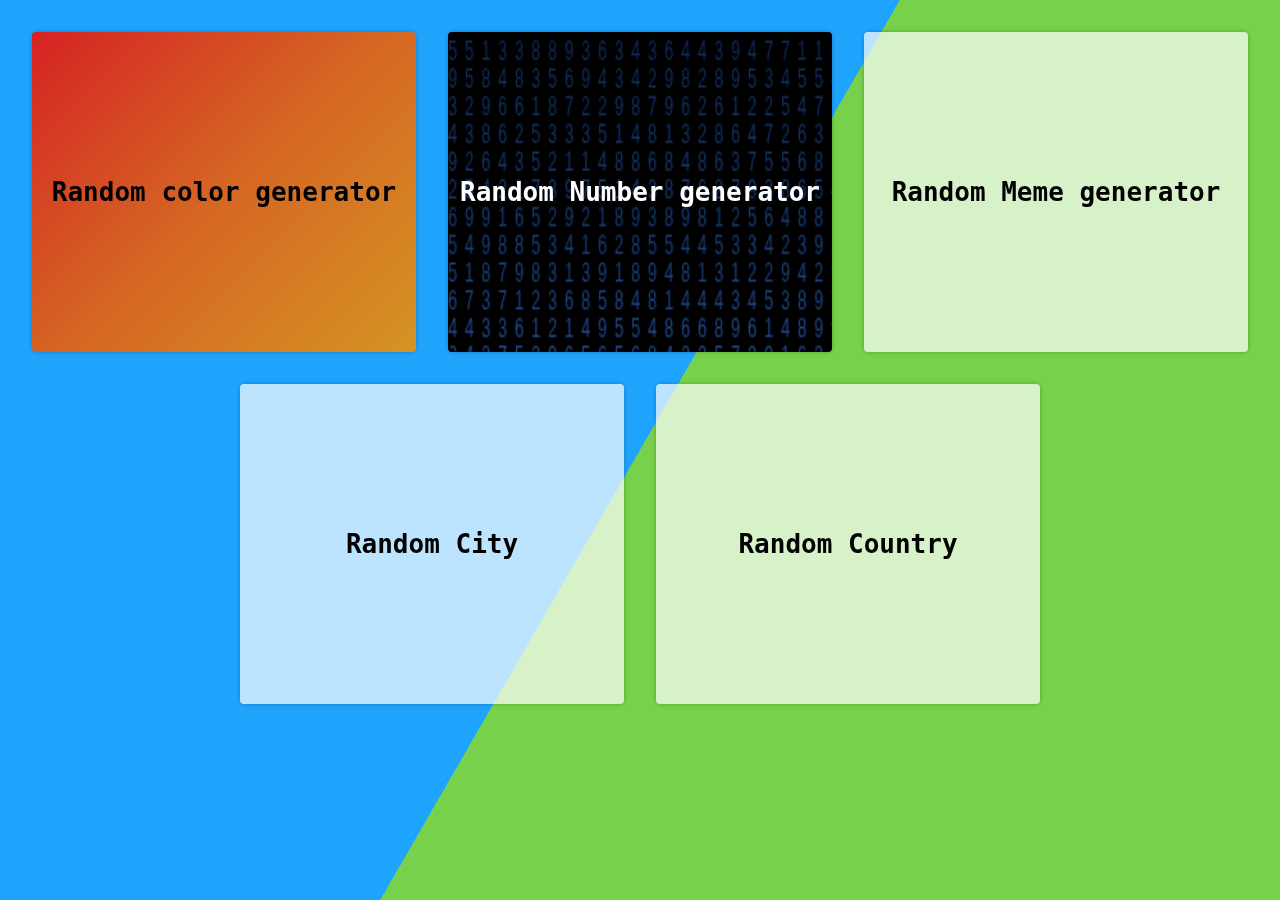
==== index.html @ b845a3d6 "Add files via upload" ====
<!DOCTYPE html>
<html lang="en">

<head>
    <meta charset="UTF-8">
    <meta http-equiv="X-UA-Compatible" content="IE=edge">
    <meta name="viewport" content="width=device-width, initial-scale=1.0">
    <title>Randomness</title>
    <link rel="stylesheet" href="styles.css">
</head>

<body>
    <div class="bg"></div>
    <div class="bg bg2"></div>
    <div class="bg bg3"></div>
    <div class="container">
        <a href="color/index.html">
            <div class="content colors">
                <h1>Random color generator</h1>
            </div>
        </a>
        <a href="number/index.html">
            <div class="content matrix">
                <canvas id="c"> </canvas>
                <h1 class="numbersText">Random Number generator</h1>
            </div>
        </a>
        <a href="">
            <div class="content memes">
                <h1 class="memesText">Random Meme generator</h1>
            </div>
        </a>
        <a href="">
            <div class="content cities">
                <h1 class="citiesText">Random City </h1>
            </div>
        </a>
        <a href="">
            <div class="content countries">
                <h1 class="countriesText">Random Country </h1>
            </div>
        </a>
    </div>
    <script src="index.js"></script>
</body>

</html>
---- styles.css ----
/* text-decoration:none; */
* {
}
html {
  height: 100%;
}

body {
  margin: 0;
}
.container {
  margin-block: 2rem;
  display: flex;
  flex-wrap: wrap;
  justify-content: center;
  gap: 2rem;
}

.content {
  background-color: rgba(255, 255, 255, 0.7);
  border-radius: 0.25em;
  box-shadow: 0 0 0.25rem rgba(0, 0, 0, 0.25);
  height: 20rem;
  width: 24rem;
  display: flex;
  justify-content: center;
  align-items: center;
  text-align: center;
}
/* .content :hover{
    transform: scale(1.25); 
  } */

h1 {
  font-family: monospace;
}
.colors {
  color: black;
  background: linear-gradient(
    -45deg,
    #ee7752,
    #e73c7e,
    #23a6d5,
    #23d5ab,
    #38d523,
    #bdd523,
    #d59423,
    #d56723,
    #d52323
  );
  background-size: 400% 400%;
  animation: gradient 15s ease infinite;
}
.colors:hover {
  transform: scale(1.1);
  -webkit-transition: transform 0.5s ease-in-out;
}

.numbersText {
  color: white;
 position: absolute;
}
.matrix {
  background-color: black;
}
.matrix:hover {
    transform: scale(1.1);
    -webkit-transition: transform 0.5s ease-in-out;
  }
canvas {
  display: block;
  width: 384px;
  height: 320px;
  border-radius: 10px;
}
.memes {
    background-image: url("https://i.pinimg.com/originals/4a/f6/53/4af653afafa56ee39f6661e2cbb11aba.gif");
    background-repeat: no-repeat;
    background-size: 384px 320px;
  }
  .memes:hover {
    transform: scale(1.1);
    -webkit-transition: transform 0.5s ease-in-out;
  }
  .memesText{
      color: black;
  }

  .cities {
    background-image: url("https://images.unsplash.com/photo-1602828889956-45ec6cee6758?ixlib=rb-1.2.1&ixid=MnwxMjA3fDB8MHxwaG90by1wYWdlfHx8fGVufDB8fHx8&auto=format&fit=crop&w=1332&q=80");
    background-repeat: no-repeat;
    background-size: 384px 320px;
  }
  .cities:hover {
    transform: scale(1.1);
    -webkit-transition: transform 0.5s ease-in-out;
  }
  .citiesText{
    color: black;
  }

  .countries {
    background-image: url("https://cdn.dribbble.com/users/463766/screenshots/2901407/media/5753ed1f12aebee7d56ae96f0fb013de.gif");
    background-repeat: no-repeat;
    background-size: 384px 320px;
  }
  .countries:hover {
    transform: scale(1.1);
    -webkit-transition: transform 0.5s ease-in-out;
  }
  .countriesText{
    color: black;
  }
.bg {
  animation: slide 3s ease-in-out infinite alternate;
  background-image: linear-gradient(-60deg, #6c3 50%, #09f 50%);
  bottom: 0;
  left: -50%;
  opacity: 0.5;
  position: fixed;
  right: -50%;
  top: 0;
  z-index: -1;
}

.bg2 {
  animation-direction: alternate-reverse;
  animation-duration: 4s;
}

.bg3 {
  animation-duration: 5s;
}
a{
    text-decoration: none;
}
@keyframes slide {
  0% {
    transform: translateX(-25%);
  }
  100% {
    transorm: translateX(25%);
  }
}

@keyframes gradient {
  0% {
    background-position: 0% 50%;
  }
  50% {
    background-position: 100% 50%;
  }
  100% {
    background-position: 0% 50%;
  }
}
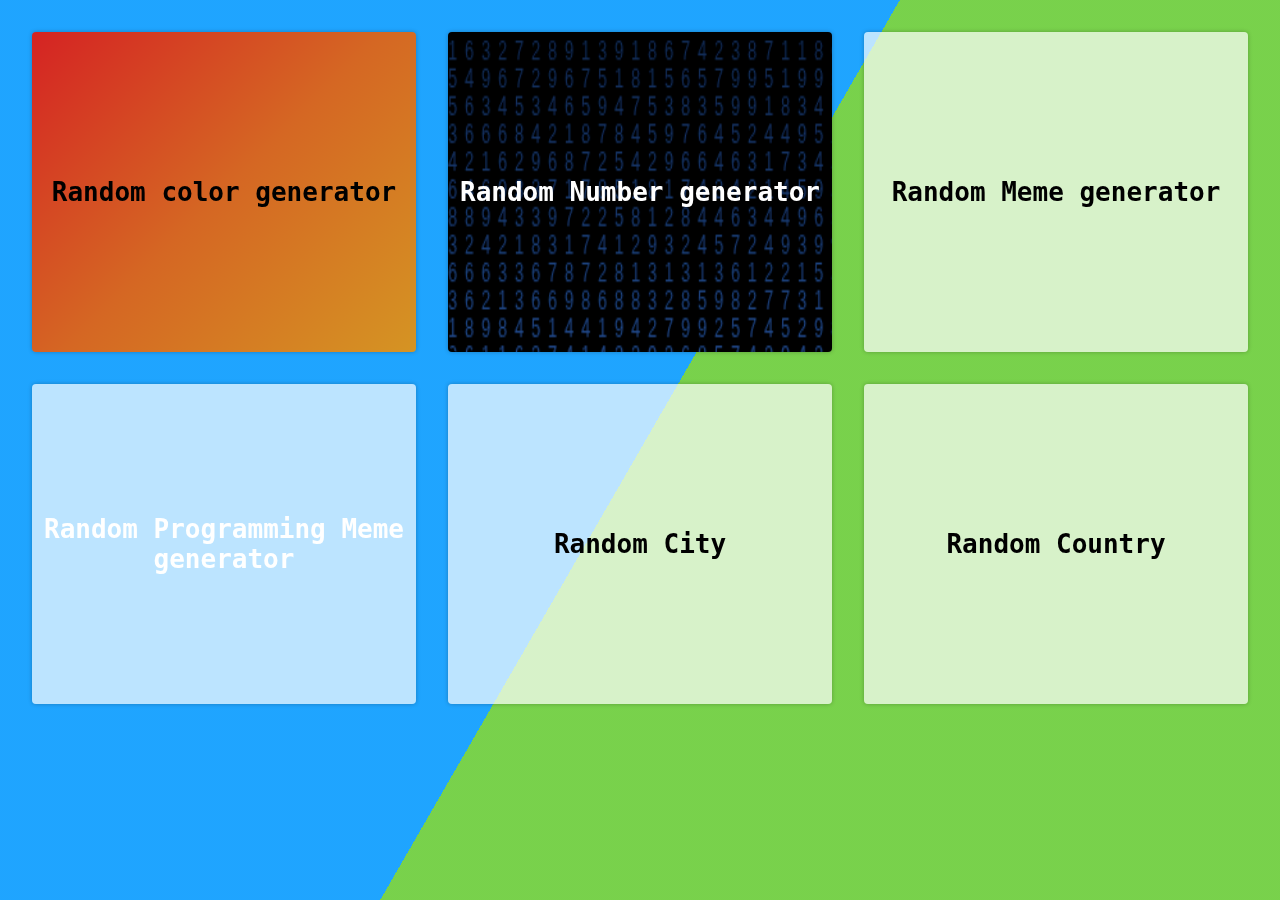
==== commit d7d0f9fa: "update 2.0" ====
--- a/index.html
+++ b/index.html
@@ -2,9 +2,6 @@
 <html lang="en">
 
 <head>
-    <meta charset="UTF-8">
-    <meta http-equiv="X-UA-Compatible" content="IE=edge">
-    <meta name="viewport" content="width=device-width, initial-scale=1.0">
     <title>Randomness</title>
     <link rel="stylesheet" href="styles.css">
 </head>
@@ -25,11 +22,20 @@
                 <h1 class="numbersText">Random Number generator</h1>
             </div>
         </a>
-        <a href="">
+        
+        <a href="meme/meme.html">
             <div class="content memes">
                 <h1 class="memesText">Random Meme generator</h1>
             </div>
         </a>
+        <a href="progmeme/meme.html">
+            <div class="content progmemes">
+                <h1 class="progmemesText">Random Programming Meme generator</h1>
+            </div>
+        </a>
+       
+
+
         <a href="">
             <div class="content cities">
                 <h1 class="citiesText">Random City </h1>
--- a/styles.css
+++ b/styles.css
@@ -86,6 +86,19 @@
       color: black;
   }
 
+  .progmemes {
+    background-image: url("https://i.imgflip.com/443119.png");
+    background-repeat: no-repeat;
+    background-size: 384px 320px;
+  }
+  .progmemes:hover {
+    transform: scale(1.1);
+    -webkit-transition: transform 0.5s ease-in-out;
+  }
+  .progmemesText{
+      color: white;
+  }
+
   .cities {
     background-image: url("https://images.unsplash.com/photo-1602828889956-45ec6cee6758?ixlib=rb-1.2.1&ixid=MnwxMjA3fDB8MHxwaG90by1wYWdlfHx8fGVufDB8fHx8&auto=format&fit=crop&w=1332&q=80");
     background-repeat: no-repeat;
@@ -154,3 +167,5 @@
     background-position: 0% 50%;
   }
 }
+
+
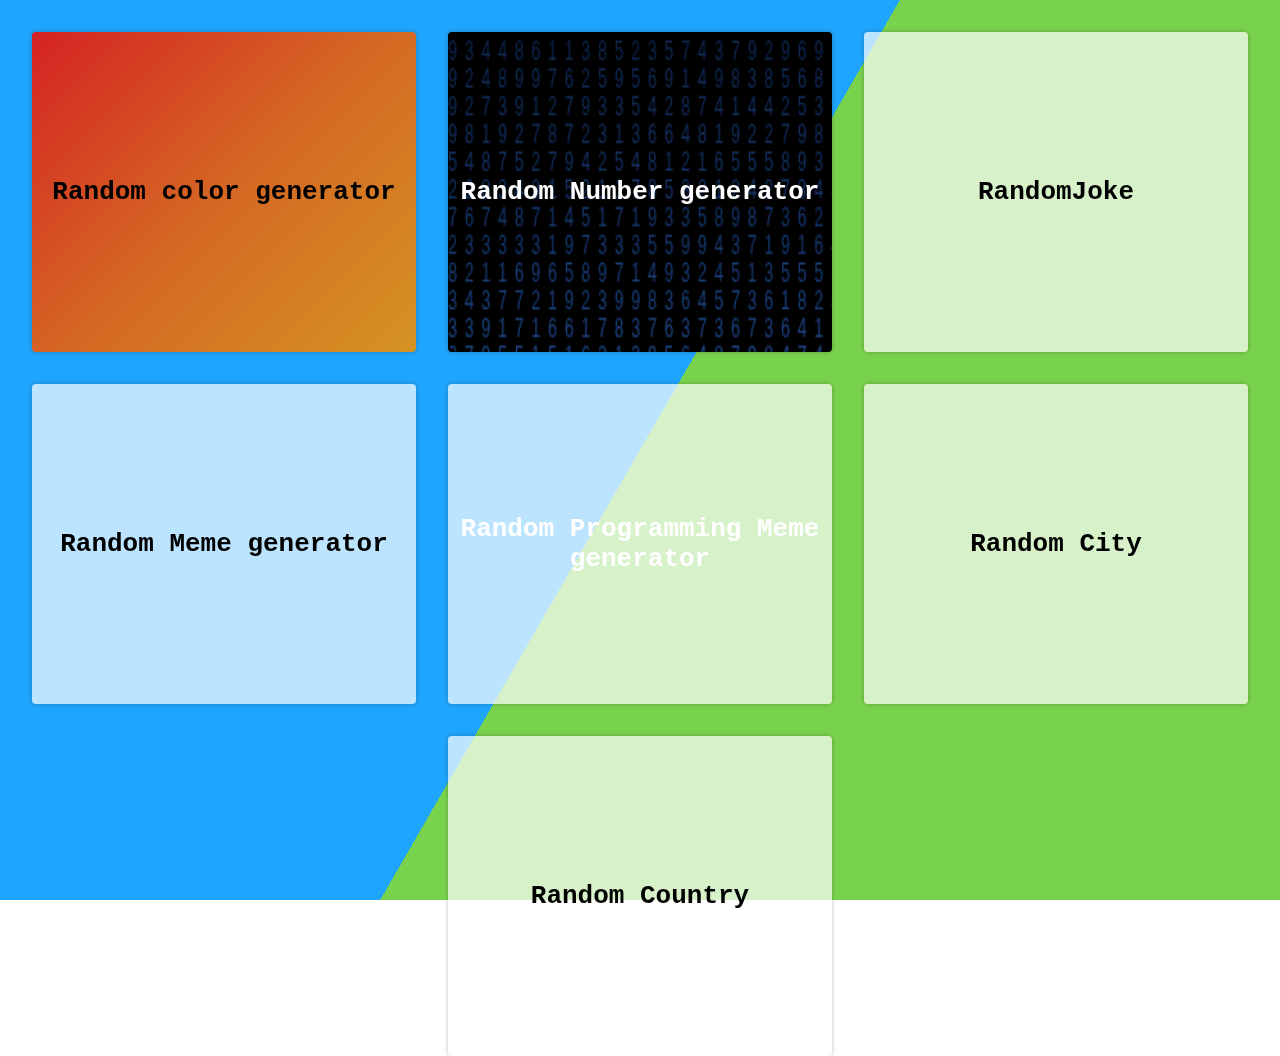
==== commit f5898807: "joke field updated" ====
--- a/index.html
+++ b/index.html
@@ -22,7 +22,11 @@
                 <h1 class="numbersText">Random Number generator</h1>
             </div>
         </a>
-        
+        <a href="">
+            <div class="content joke">
+                <h1 class="citiesText">RandomJoke</h1>
+            </div>
+        </a>
         <a href="meme/meme.html">
             <div class="content memes">
                 <h1 class="memesText">Random Meme generator</h1>
@@ -33,7 +37,7 @@
                 <h1 class="progmemesText">Random Programming Meme generator</h1>
             </div>
         </a>
-       
+
 
 
         <a href="">
--- a/styles.css
+++ b/styles.css
@@ -99,6 +99,18 @@
       color: white;
   }
 
+  .joke {
+    background-image: url("https://static.vecteezy.com/system/resources/previews/004/852/718/original/emoticon-emojis-set-emoji-characters-with-happy-funny-sad-and-in-love-facial-expressions-isolated-in-white-background-for-emoticons-icon-cartoon-collection-design-illustration-vector.jpg");
+    background-repeat: no-repeat;
+    background-size: 384px 320px;
+  }
+  .joke:hover {
+    transform: scale(1.1);
+    -webkit-transition: transform 0.5s ease-in-out;
+  }
+  .jokeText{
+    color: black;
+  }
   .cities {
     background-image: url("https://images.unsplash.com/photo-1602828889956-45ec6cee6758?ixlib=rb-1.2.1&ixid=MnwxMjA3fDB8MHxwaG90by1wYWdlfHx8fGVufDB8fHx8&auto=format&fit=crop&w=1332&q=80");
     background-repeat: no-repeat;
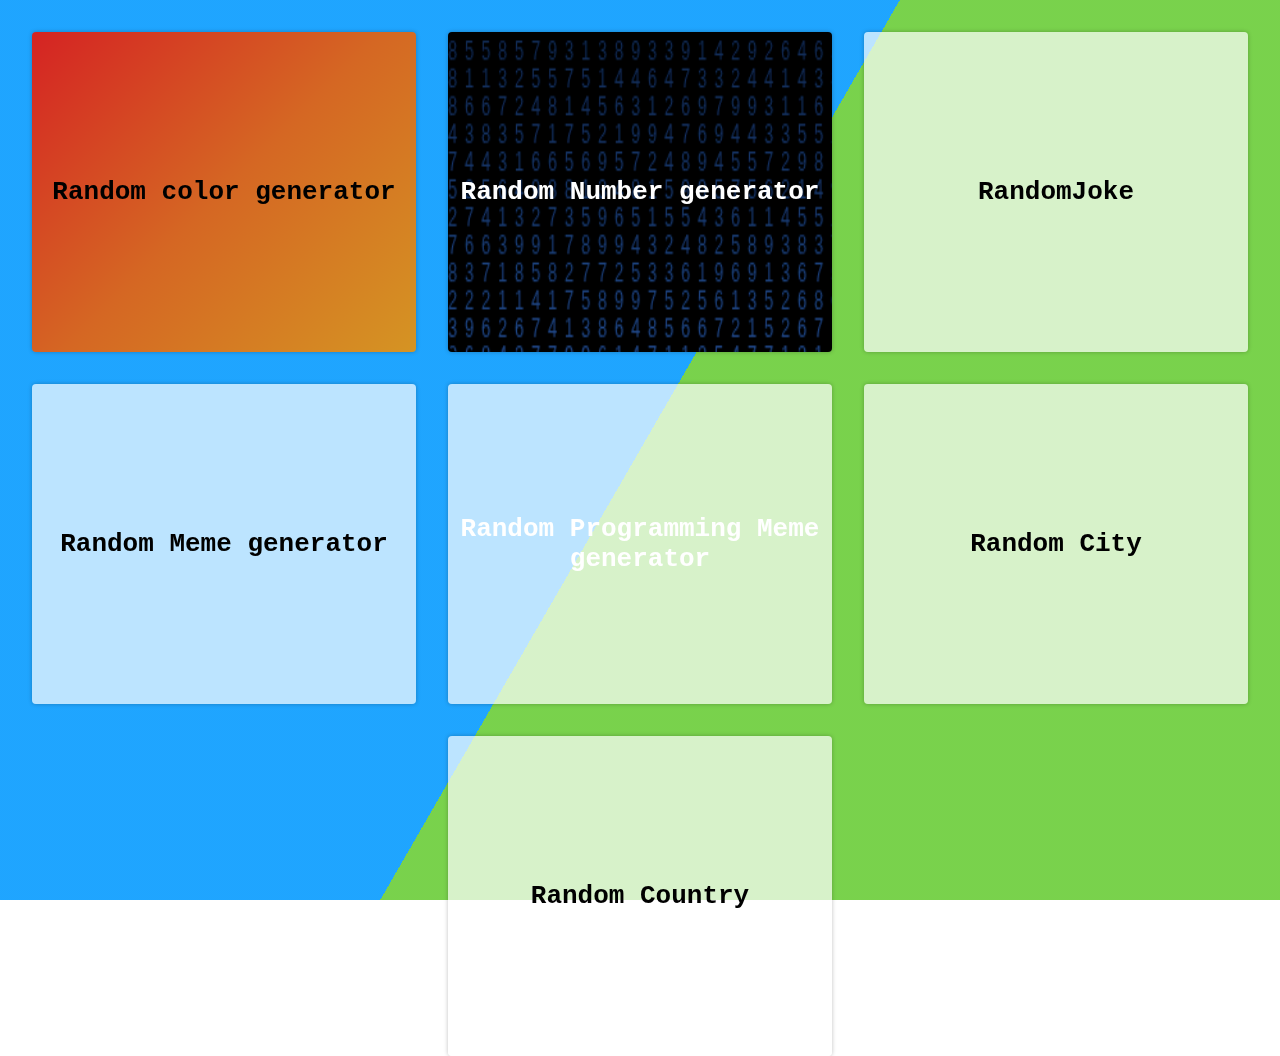
==== commit 18448ec1: "joke field updated 2.0" ====
--- a/index.html
+++ b/index.html
@@ -22,7 +22,7 @@
                 <h1 class="numbersText">Random Number generator</h1>
             </div>
         </a>
-        <a href="">
+        <a href="joke/joke.html">
             <div class="content joke">
                 <h1 class="citiesText">RandomJoke</h1>
             </div>
@@ -37,9 +37,6 @@
                 <h1 class="progmemesText">Random Programming Meme generator</h1>
             </div>
         </a>
-
-
-
         <a href="">
             <div class="content cities">
                 <h1 class="citiesText">Random City </h1>
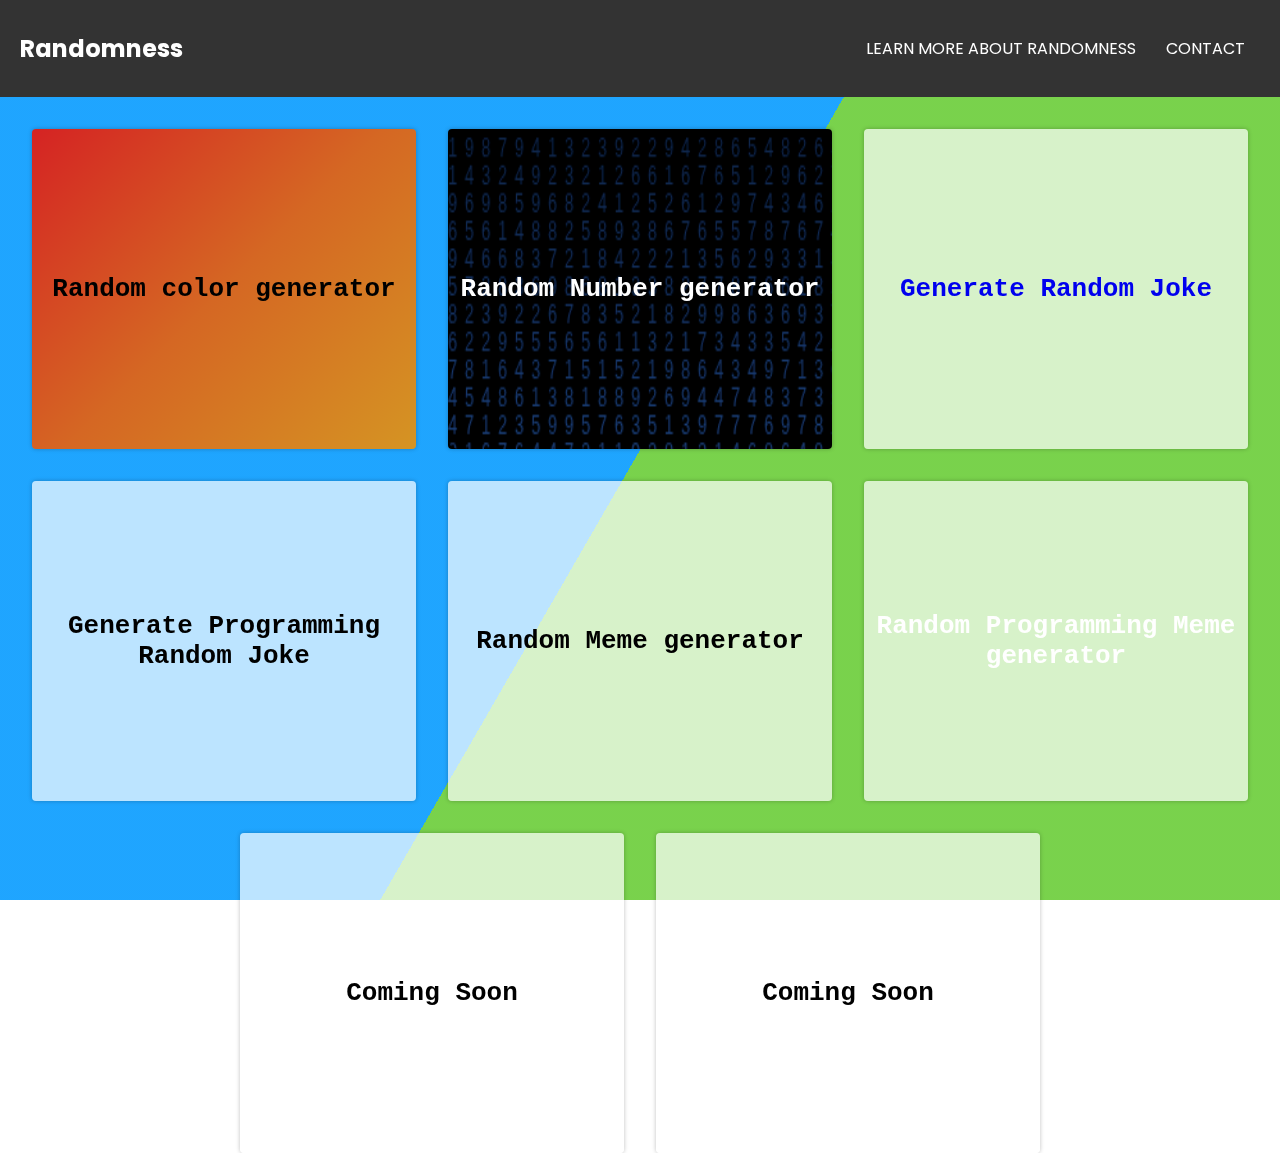
==== commit fe59c269: "all upded" ====
--- a/index.html
+++ b/index.html
@@ -4,9 +4,24 @@
 <head>
     <title>Randomness</title>
     <link rel="stylesheet" href="styles.css">
+    <link rel="preconnect" href="https://fonts.googleapis.com">
+    <link rel="preconnect" href="https://fonts.gstatic.com" crossorigin>
+    <link href="https://fonts.googleapis.com/css2?family=Poppins:wght@400;500;600&display=swap" rel="stylesheet">
+    <link rel="icon" type="image/x-icon" href="https://www.favicon.cc/logo3d/510460.png">
 </head>
 
 <body>
+    <nav>
+        <div class="logo">
+          <a href="index.html">Randomness</a>
+        </div>
+        <ul class="menu">
+          <li><a href="https://www.freecodecamp.org/news/random-number-generator/" target="_blank">Learn More about Randomness</a></li>
+          <li><a href="https://linktr.ee/paramashivakaranth" target="_blank">Contact</a></li>
+        </ul>
+
+      </nav>
+      
     <div class="bg"></div>
     <div class="bg bg2"></div>
     <div class="bg bg3"></div>
@@ -24,7 +39,12 @@
         </a>
         <a href="joke/joke.html">
             <div class="content joke">
-                <h1 class="citiesText">RandomJoke</h1>
+                <h1 class="JokeText">Generate Random Joke</h1>
+            </div>
+        </a>
+        <a href="progjoke/joke.html">
+            <div class="content progjoke">
+                <h1 class="progJokeText">Generate Programming Random Joke</h1>
             </div>
         </a>
         <a href="meme/meme.html">
@@ -39,12 +59,12 @@
         </a>
         <a href="">
             <div class="content cities">
-                <h1 class="citiesText">Random City </h1>
+                <h1 class="citiesText">Coming Soon</h1>
             </div>
         </a>
         <a href="">
             <div class="content countries">
-                <h1 class="countriesText">Random Country </h1>
+                <h1 class="countriesText">Coming Soon</h1>
             </div>
         </a>
     </div>
--- a/styles.css
+++ b/styles.css
@@ -111,6 +111,18 @@
   .jokeText{
     color: black;
   }
+  .progjoke {
+    background-image: url("https://static.vecteezy.com/system/resources/previews/006/947/132/original/computer-reaction-faces-internet-funny-meme-man-staring-at-computer-screen-common-memes-used-across-internet-in-chats-of-gifs-free-vector.jpg");
+    background-repeat: no-repeat;
+    background-size: 384px 320px;
+  }
+  .progjoke:hover {
+    transform: scale(1.1);
+    -webkit-transition: transform 0.5s ease-in-out;
+  }
+  .progJokeText{
+    color: black;
+  }
   .cities {
     background-image: url("https://images.unsplash.com/photo-1602828889956-45ec6cee6758?ixlib=rb-1.2.1&ixid=MnwxMjA3fDB8MHxwaG90by1wYWdlfHx8fGVufDB8fHx8&auto=format&fit=crop&w=1332&q=80");
     background-repeat: no-repeat;
@@ -181,3 +193,62 @@
 }
 
 
+nav {
+  display: flex;
+  justify-content: space-between;
+  align-items: center;
+  padding: 20px;
+  font-family: 'Poppins', sans-serif;
+  background-color: #333;
+  color: #fff;
+}
+
+.logo a {
+  font-size: 24px;
+  font-weight: bold;
+  text-decoration: none;
+  color: #fff;
+}
+
+.menu {
+  display: flex;
+  justify-content: center;
+  align-items: center;
+  list-style: none;
+}
+
+.menu li {
+  margin: 0 15px;
+}
+
+.menu li a {
+  font-size: 16px;
+  text-transform: uppercase;
+  text-decoration: none;
+  color: #fff;
+}
+
+.burger-menu {
+  display: none;
+}
+
+@media screen and (max-width: 768px) {
+  .menu {
+    display: none;
+  }
+  
+  .burger-menu {
+    display: flex;
+    flex-direction: column;
+    justify-content: space-around;
+    align-items: center;
+    height: 25px;
+    cursor: pointer;
+  }
+  
+  .burger-menu .line {
+    width: 25px;
+    height: 2px;
+    background-color: #fff;
+  }
+}
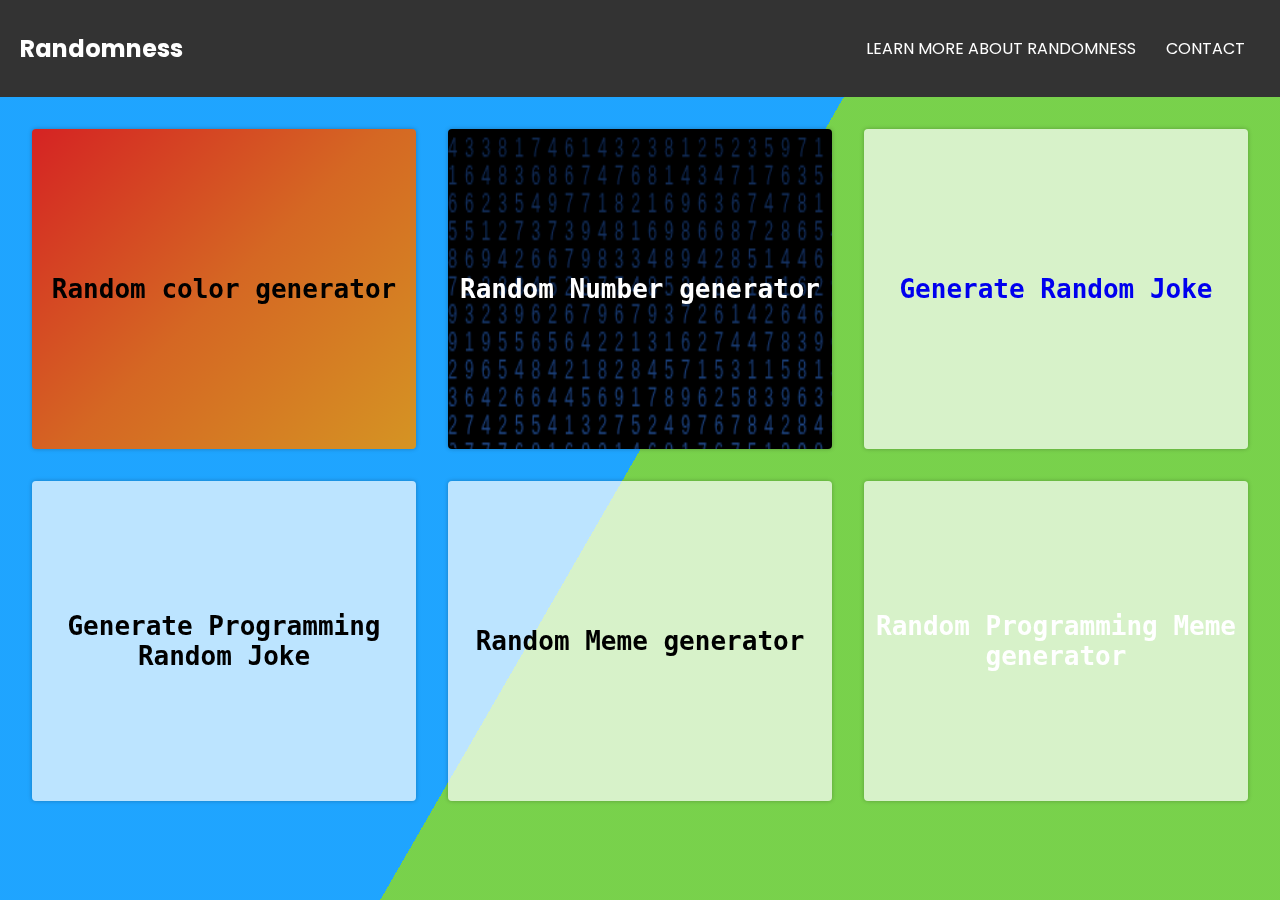
==== commit 8e3b3b5e: "update 3.0" ====
--- a/index.html
+++ b/index.html
@@ -4,7 +4,7 @@
 <head>
     <title>Randomness</title>
     <link rel="stylesheet" href="styles.css">
-    <link rel="preconnect" href="https://fonts.googleapis.com">
+    <link rel="preconnect" href="https://fontgis.googleapis.com">
     <link rel="preconnect" href="https://fonts.gstatic.com" crossorigin>
     <link href="https://fonts.googleapis.com/css2?family=Poppins:wght@400;500;600&display=swap" rel="stylesheet">
     <link rel="icon" type="image/x-icon" href="https://www.favicon.cc/logo3d/510460.png">
@@ -57,7 +57,7 @@
                 <h1 class="progmemesText">Random Programming Meme generator</h1>
             </div>
         </a>
-        <a href="">
+      <!-- <a href="">
             <div class="content cities">
                 <h1 class="citiesText">Coming Soon</h1>
             </div>
@@ -66,7 +66,7 @@
             <div class="content countries">
                 <h1 class="countriesText">Coming Soon</h1>
             </div>
-        </a>
+        </a> -->
     </div>
     <script src="index.js"></script>
 </body>
